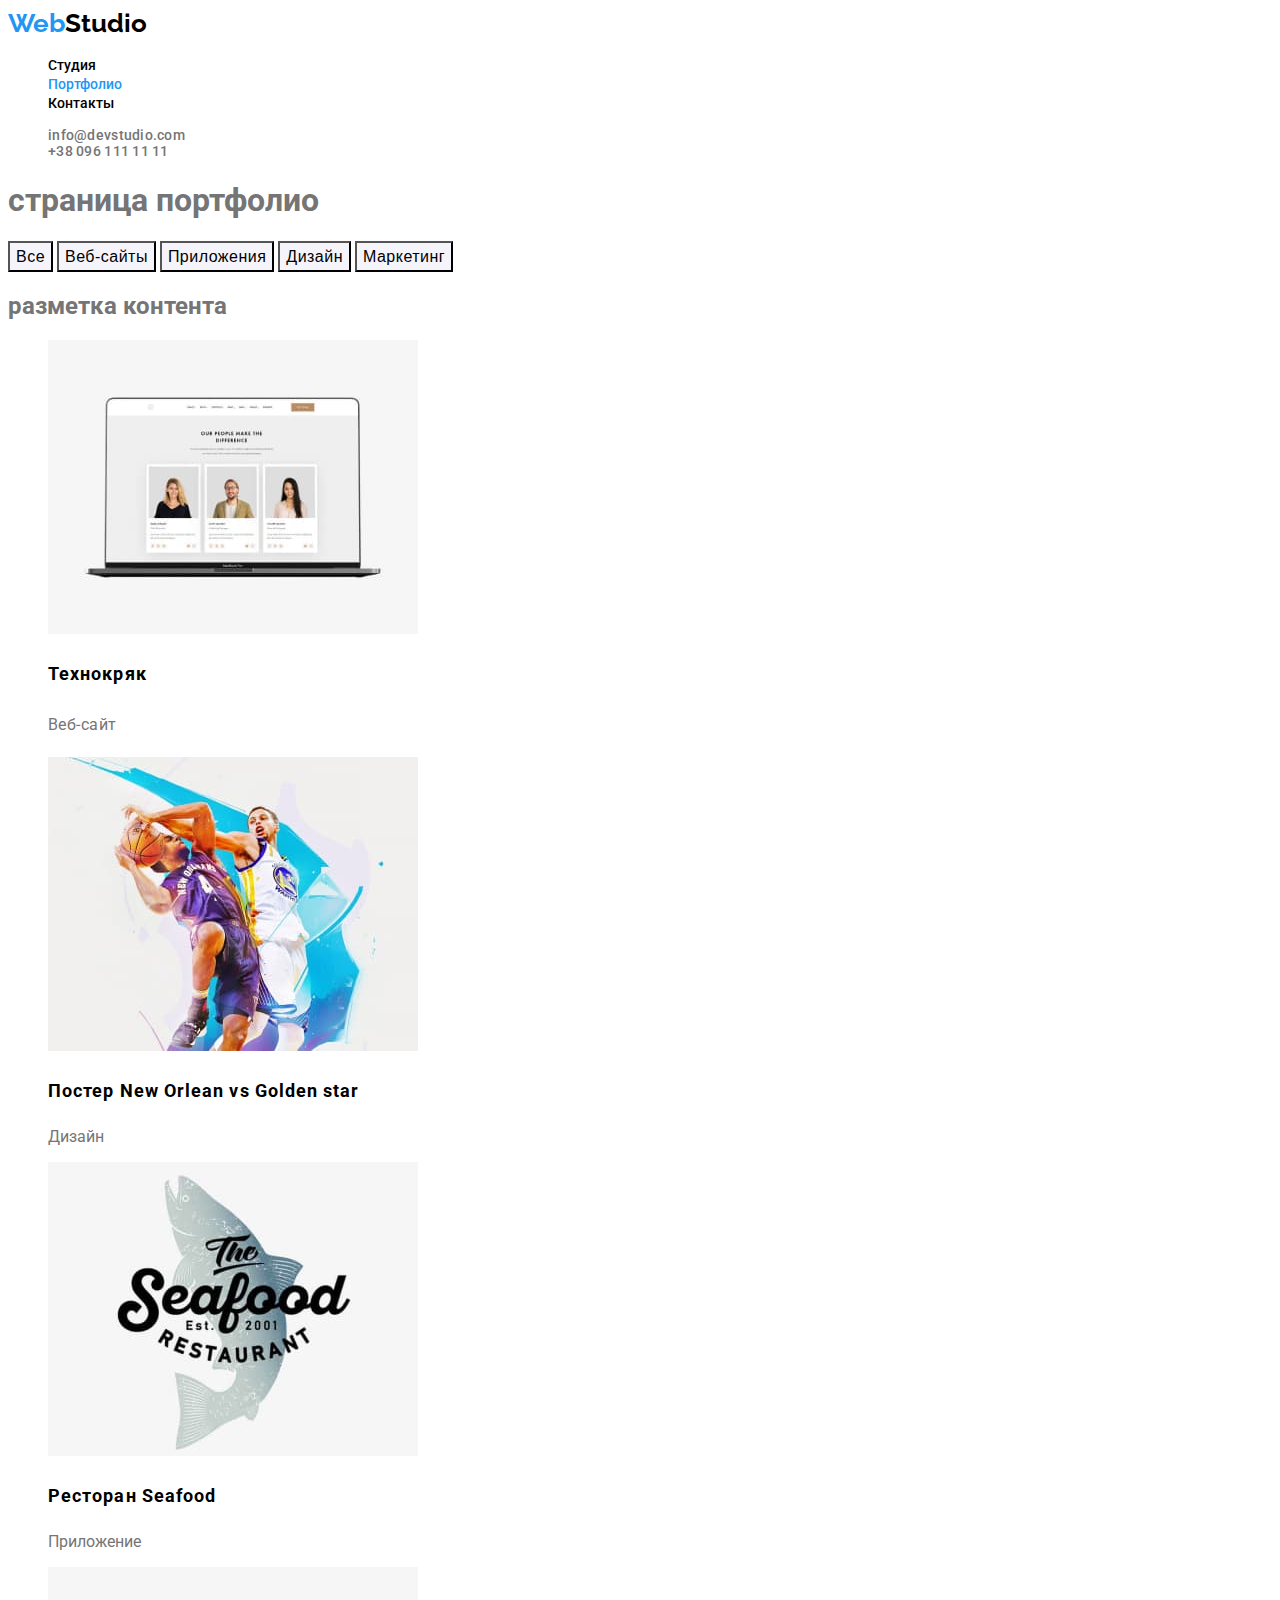
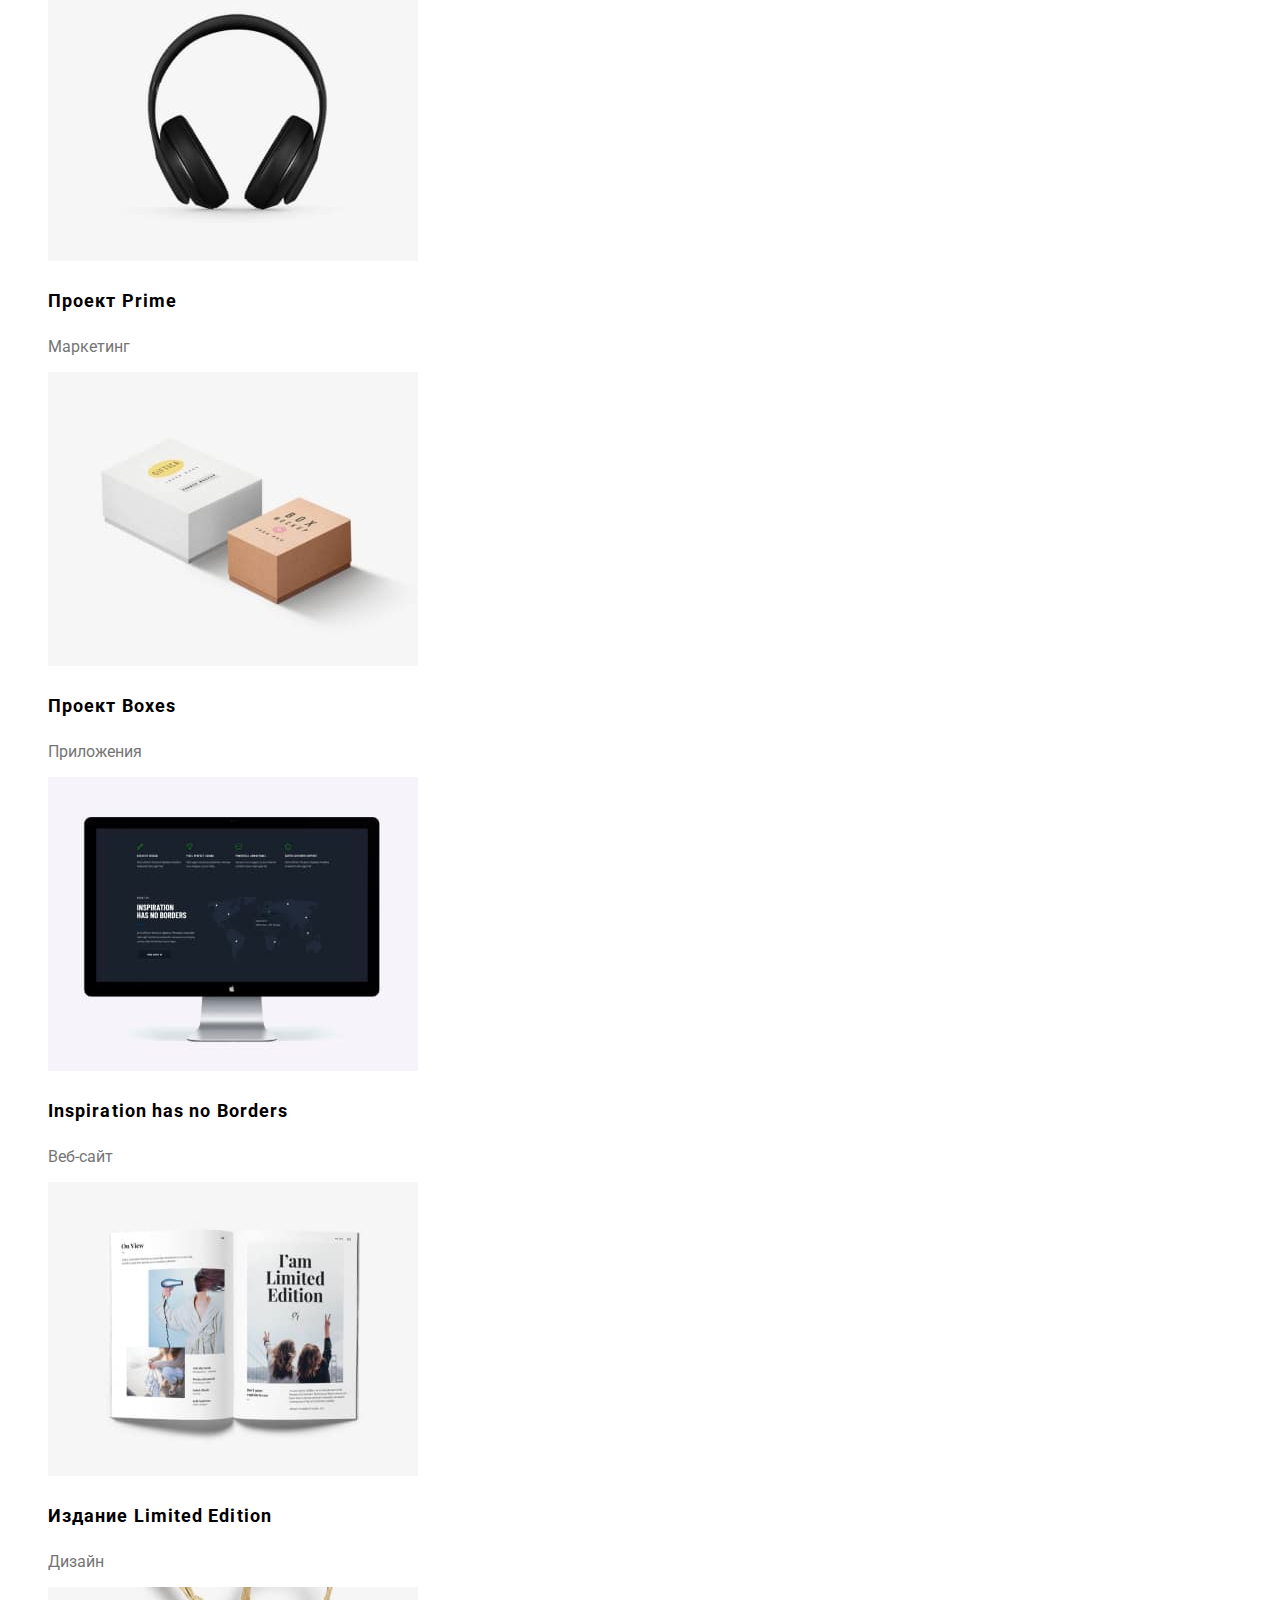
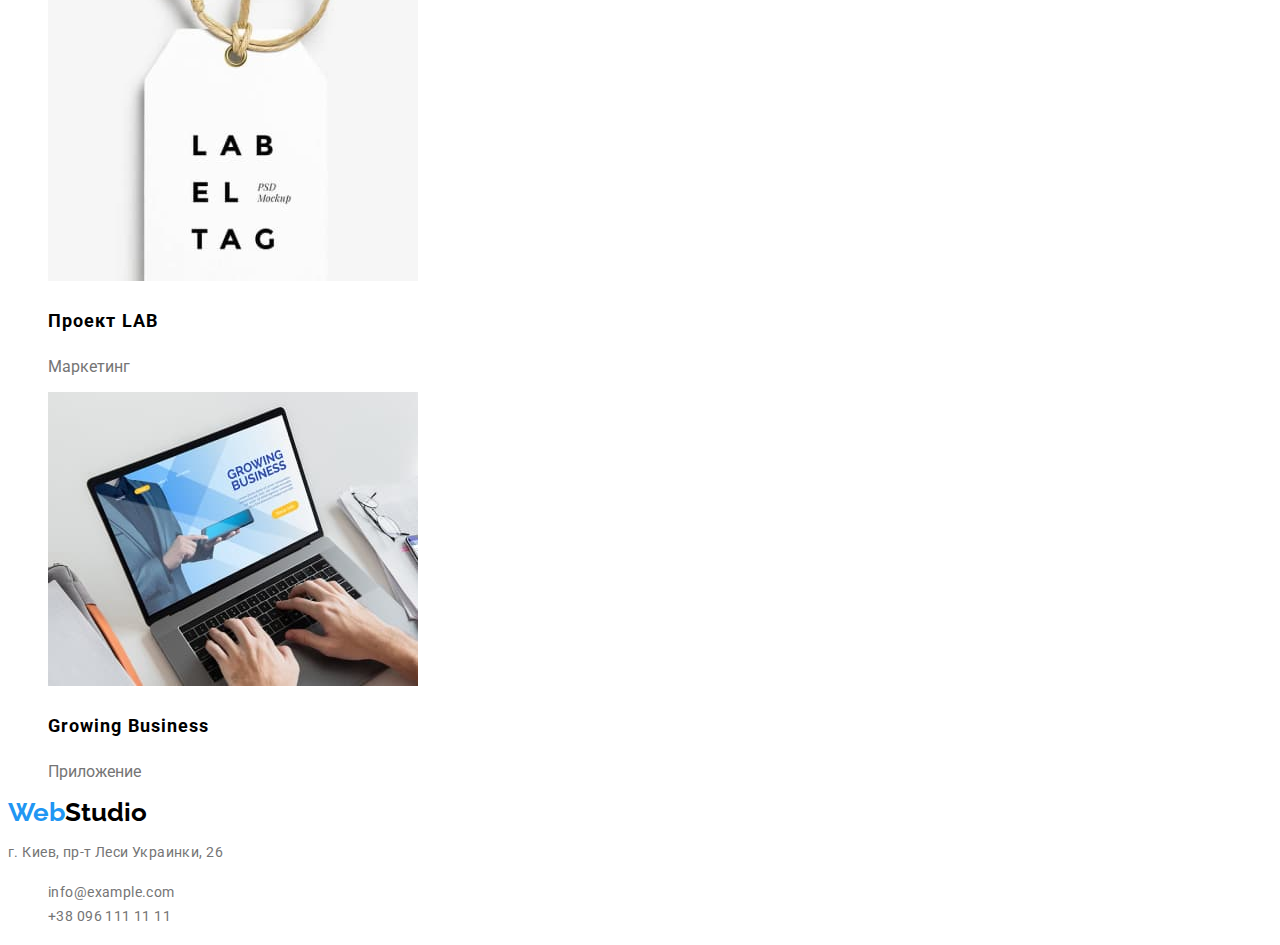
==== portfolio.html @ cb441139 "Home task 2" ====
<!DOCTYPE html>
<html lang="ru">
  <head>
    <meta charset="UTF-8" />
    <meta http-equiv="X-UA-Compatible" content="IE=edge" />
    <meta name="viewport" content="width=device-width, initial-scale=1.0" />
    <title>portfolio</title>
    <link
      href="https://fonts.googleapis.com/css2?family=Raleway:wght@700&family=Roboto:wght@400;500;700;900&display=swap"
      rel="stylesheet"
    />
    <link rel="stylesheet" href="./styles.css" />
  </head>
  <body>
    <header>
      <a class="logo" href="./index.html"
        ><span class="logo-web">Web</span><span class="logo-studio">Studio</span></a
      >
      <nav>
        <ul class="site-nav list">
          <li><a href="./index.html" class="link">Студия</a></li>
          <li><a href="./portfolio.html" class="link current">Портфолио</a></li>
          <li><a href="" class="link">Контакты</a></li>
        </ul>
      </nav>
      <ul class="contact-links list">
        <li><a href="mailto:info@devstudio.com" class="link">info@devstudio.com</a></li>
        <li><a href="tel:+380961111111" class="link">+38 096 111 11 11</a></li>
      </ul>
    </header>
    <main>
      <h1>страница портфолио</h1>
      <div>
        <button type="button" class="btn-background">Все</button>
        <button type="button" class="btn-background">Веб-сайты</button>
        <button type="button" class="btn-background">Приложения</button>
        <button type="button" class="btn-background">Дизайн</button>
        <button type="button" class="btn-background">Маркетинг</button>
      </div>
      <h2>разметка контента</h2>
      <ul class="list">
        <li>
          <img src="./images/technokryak.jpg" alt="разработка сайтов" width="370" height="294" />
          <h3 class="item">Технокряк</h3>
          <p class="desc">Веб-сайт</p>
        </li>
        <li>
          <img src="./images/poster.jpg" alt="дизайн внешней рекламы" width="370" height="294" />
          <h3 lang="en" class="item">Постер New Orlean vs Golden star</h3>
          <p>Дизайн</p>
        </li>
        <li>
          <img src="./images/restaurant.jpg" alt="разработка приложений" width="370" height="294" />
          <h3 lang="en" class="item">Ресторан Seafood</h3>
          <p>Приложение</p>
        </li>
        <li>
          <img
            src="./images/prime.jpg"
            alt="маркетинговые услуги для бизнеса"
            width="370"
            height="294"
          />
          <h3 lang="en" class="item">Проект Prime</h3>
          <p>Маркетинг</p>
        </li>
        <li>
          <img src="./images/boxes.jpg" alt="разработка макетов" width="370" height="294" />
          <h3 lang="en" class="item">Проект Boxes</h3>
          <p>Приложения</p>
        </li>
        <li>
          <img
            src="./images/inspiration.jpg"
            alt="програмное обеспечение"
            width="370"
            height="294"
          />
          <h3 lang="en" class="item">Inspiration has no Borders</h3>
          <p>Веб-сайт</p>
        </li>
        <li>
          <img
            src="./images/izdanie.jpg"
            alt="дизайн полиграфической продукции"
            width="370"
            height="294"
          />
          <h3 lang="en" class="item">Издание Limited Edition</h3>
          <p>Дизайн</p>
        </li>
        <li>
          <img src="./images/lab.jpg" alt="исследование рынка" width="370" height="294" />
          <h3 lang="en" class="item">Проект LAB</h3>
          <p>Маркетинг</p>
        </li>
        <li>
          <img
            src="./images/groving.jpg"
            alt="унструменты для роста бизнеса"
            width="370"
            height="294"
          />
          <h3 lang="en" class="item">Growing Business</h3>
          <p>Приложение</p>
        </li>
      </ul>
      <footer>
        <a class="logo" href="./index.html"
          ><span class="logo-web">Web</span><span class="logo-studio">Studio</span></a
        >
        <address class="address">
          <p class="footer-address">г. Киев, пр-т Леси Украинки, 26</p>
          <ul class="footer-list list">
            <li><a href="mailto:info@example.com" class="footer">info@example.com</a></li>
            <li><a href="tel:+380961111111" class="footer">+38 096 111 11 11</a></li>
          </ul>
        </address>
      </footer>
    </main>
  </body>
</html>
---- styles.css ----
/* основной цвет текста #212121 */

/* вторичный цвет текста #757575 */

/* белый #FFFFFF */

/* акцент #2196F3 */

/* контакты rgba(255, 255, 255, 0.6) */

/* вторичный цвет фона #F5F4FA */
:root {
--primary-text-color:#757575;
--title-text-color:#000;
--accent-color: #2196F3;
--primary-white-color: #fff;
}

body {
    background-color:#fff;
    color:#757575;

    font-family: Roboto, sans-serif;
}

.list{
    list-style: none;
}

.logo {
    color: var(--accent-color);
    font-family: Raleway, sans-serif;
    font-weight: 700;
    font-size: 26px;
    line-height: 1.19;
    text-decoration:none;
}
.logo-web {
    color: #2196F3;
}
.logo-studio {
    color: #000;
}


/* site nav */
.site-nav .link {
color: var(--title-text-color);
 font-weight: 500;
 font-size: 14px;
 line-height: 1,14;
 text-decoration:none;
}

.site-nav .link:hover, .site-nav .link:focus {
    color: var(--accent-color)  
}

.site-nav .link.current {
    color: var(--accent-color)
}


/* hero */
.hero-title {
    color:var(--primary-white-color);
    font-weight: 900;
    font-size: 44px;
    line-height: 1.36;
    text-align: center;
    background:#2F303A ;
}

  /* footer */
.footer{
    color:var(--primary-text-color);
    font-weight: 400;
    font-size: 14px;
    line-height: 1.71;
    letter-spacing: 0.03em;
    text-decoration:none;
}
.footer-list .footer:hover, .footer-list .footer:focus {
    color: var(--accent-color) 
}

.address{
  font-style: normal;
}

.footer-address {
    color: var(--primary-text-color);
    font-weight: 400;
    font-size: 14px;
    line-height: 1.71;
    letter-spacing: 0.03em;
}


/* contact style */
.contact-links .link {
    color: var(--primary-text-color);
    text-decoration:none;
}
.contact-links .link:hover {
    color: var(--accent-color)
}
.contact-links {
    font-weight: 500;
    font-size: 14px;
    line-height:1.14;
    letter-spacing: 0.02em;
}



/* section */
.section-title {
    color: var(--title-text-color);
    font-weight: 700;
    font-size: 36px;
    line-height: 1.16;
    text-align: center; 
}

.section-team {
    color: var(--title-text-color) ;
    font-weight: 500;
    font-size: 16px;
    line-height: 1.19;
    letter-spacing: 0.03em;
}

.list .title {
    color: var(--title-text-color);
    font-weight: 700;
    font-size: 14px;
    line-height: 1.14;
    text-transform: uppercase;
}

.section .work text {
    font-weight: 400;
    font-size: 14px;
    line-height: 1.71;
  }


/* button */
.button {
    color: #fff;
    background-color: var(--accent-color);
    font-weight: 700;
    font-size: 16px;
    line-height: 1.9;
}
.button.primery {
    background-color: var(--accent-color);
    color: var(--primary-white-color);
}

.c-button {
    appearance: none;
    border: 0;
    border-radius: 4px;
    background: #2196F3;
    color: #fff;
    padding: 10px 32px;
    font-size: 16px;
  }


  /* --------------------СТРАНИЦА ПОРТФОЛИО-------------------- */

  .item {
    color:var(--title-text-color);
    font-weight: 700;
    font-size: 18px;
    line-height: 2;
    letter-spacing: 0.06em;
  }
  .desc {
    font-weight: 400;
    font-size: 16px;
    line-height:1.9;
    letter-spacing: 0.03em;
  }

  .btn-background {
    background: #F5F4FA;
    font-weight: 500;
    font-size: 16px;
    line-height:  1.6;
    text-align: center;
    letter-spacing: 0.03em;
  }
.btn-background .btn-background:hover, .btn-background:focus {
    background: var(--accent-color);
    color: var(--primary-white-color);
    
}
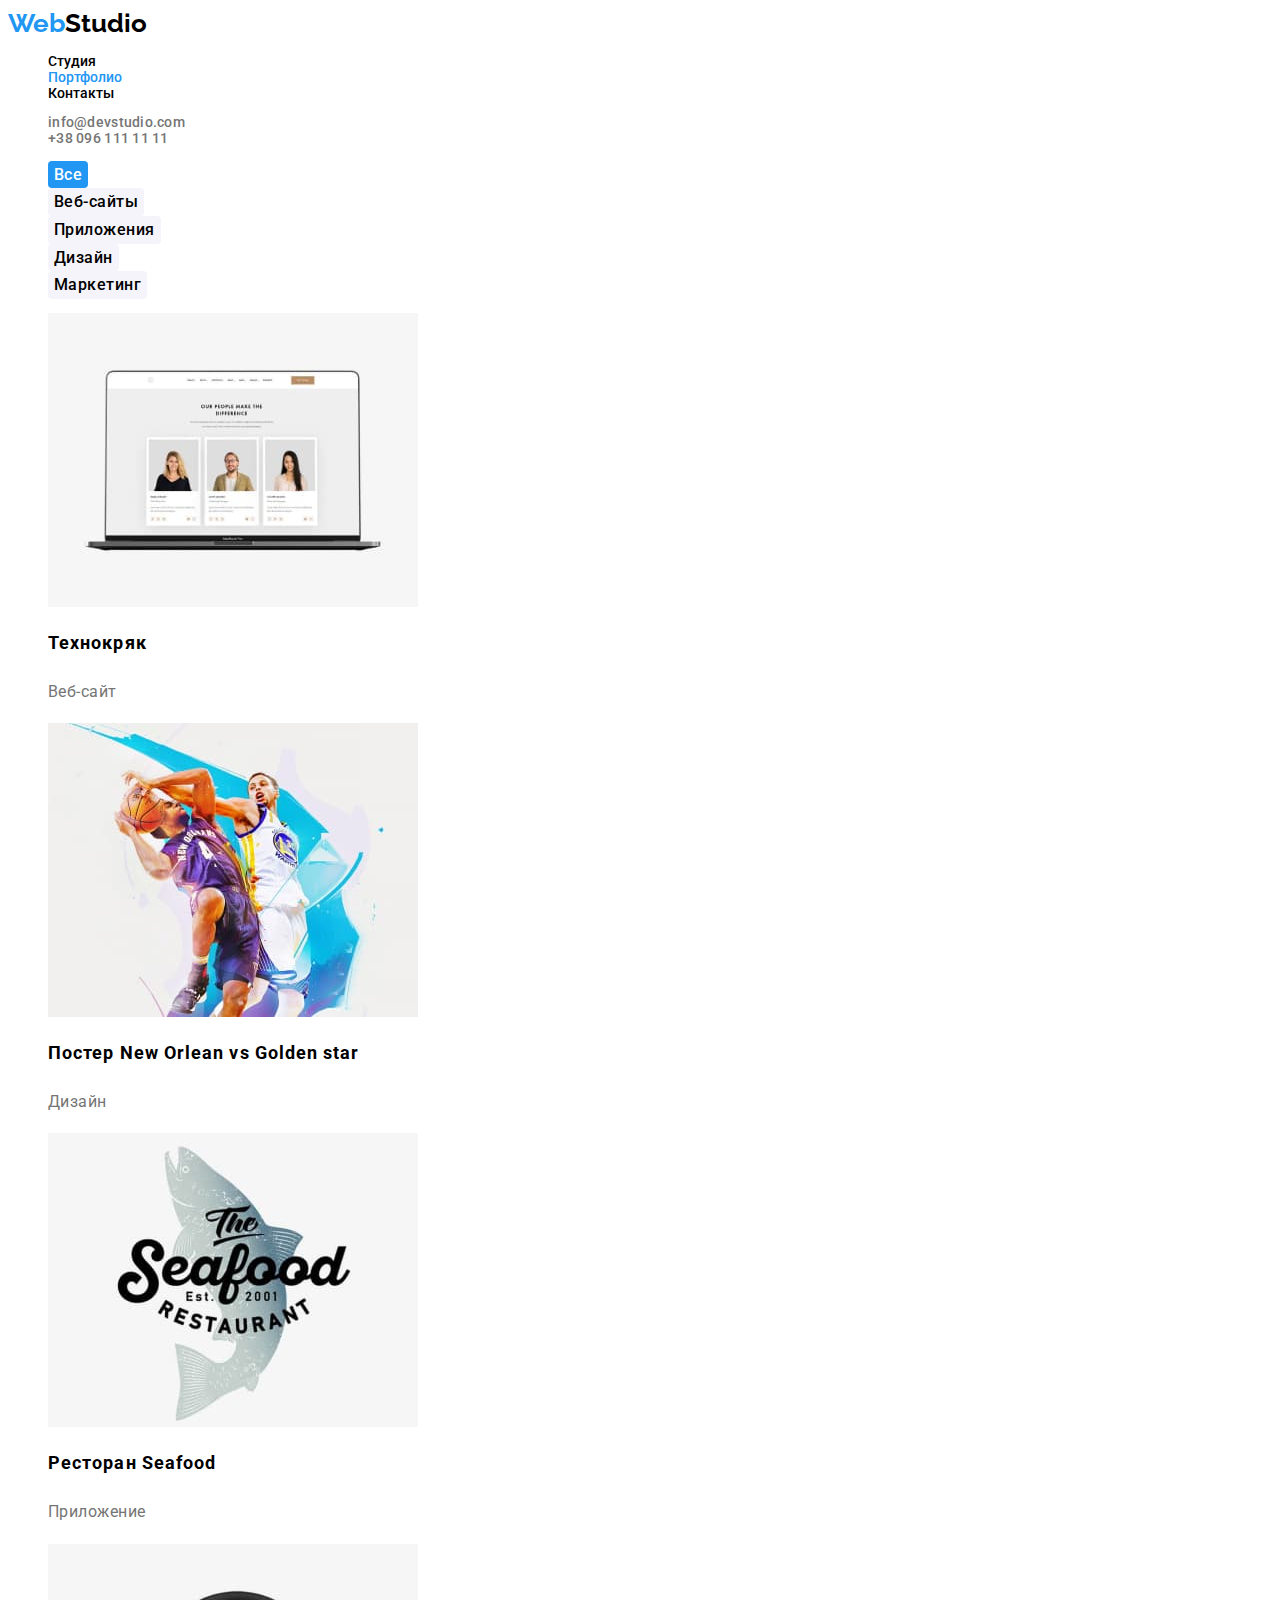
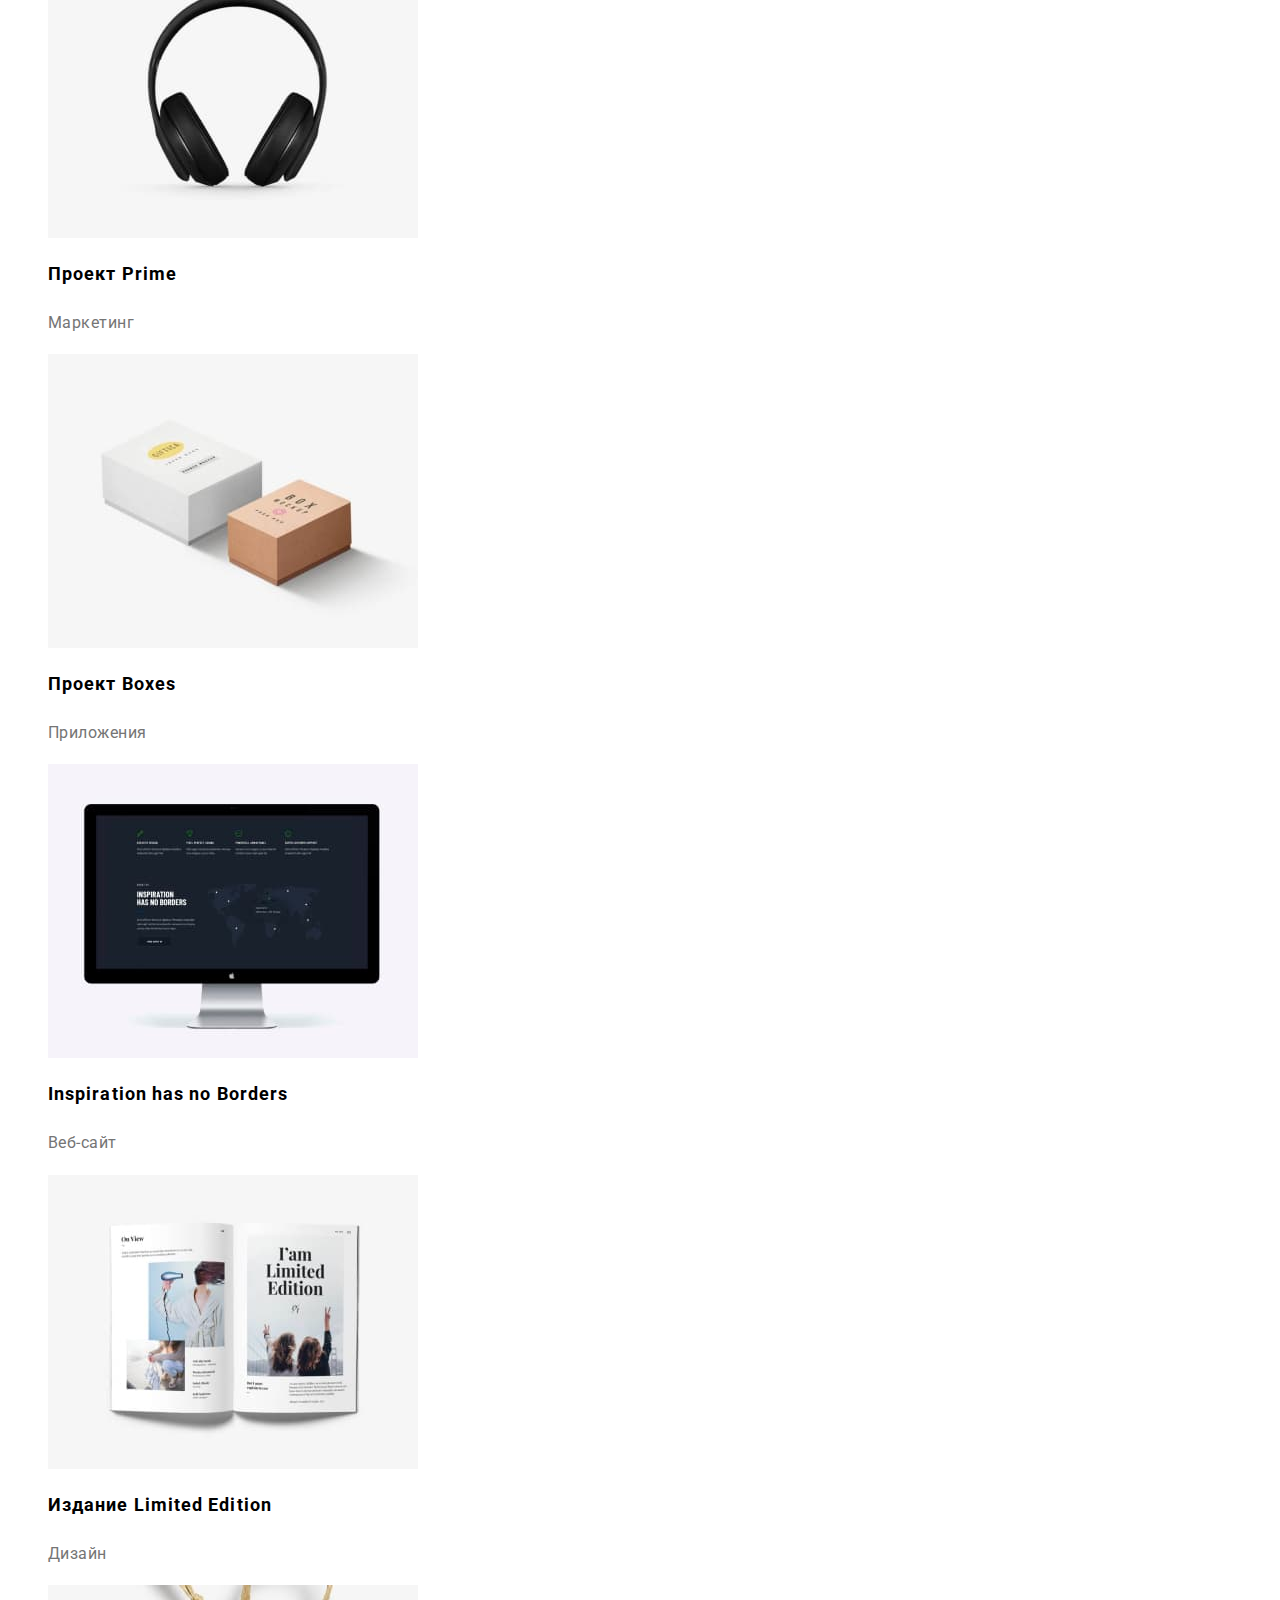
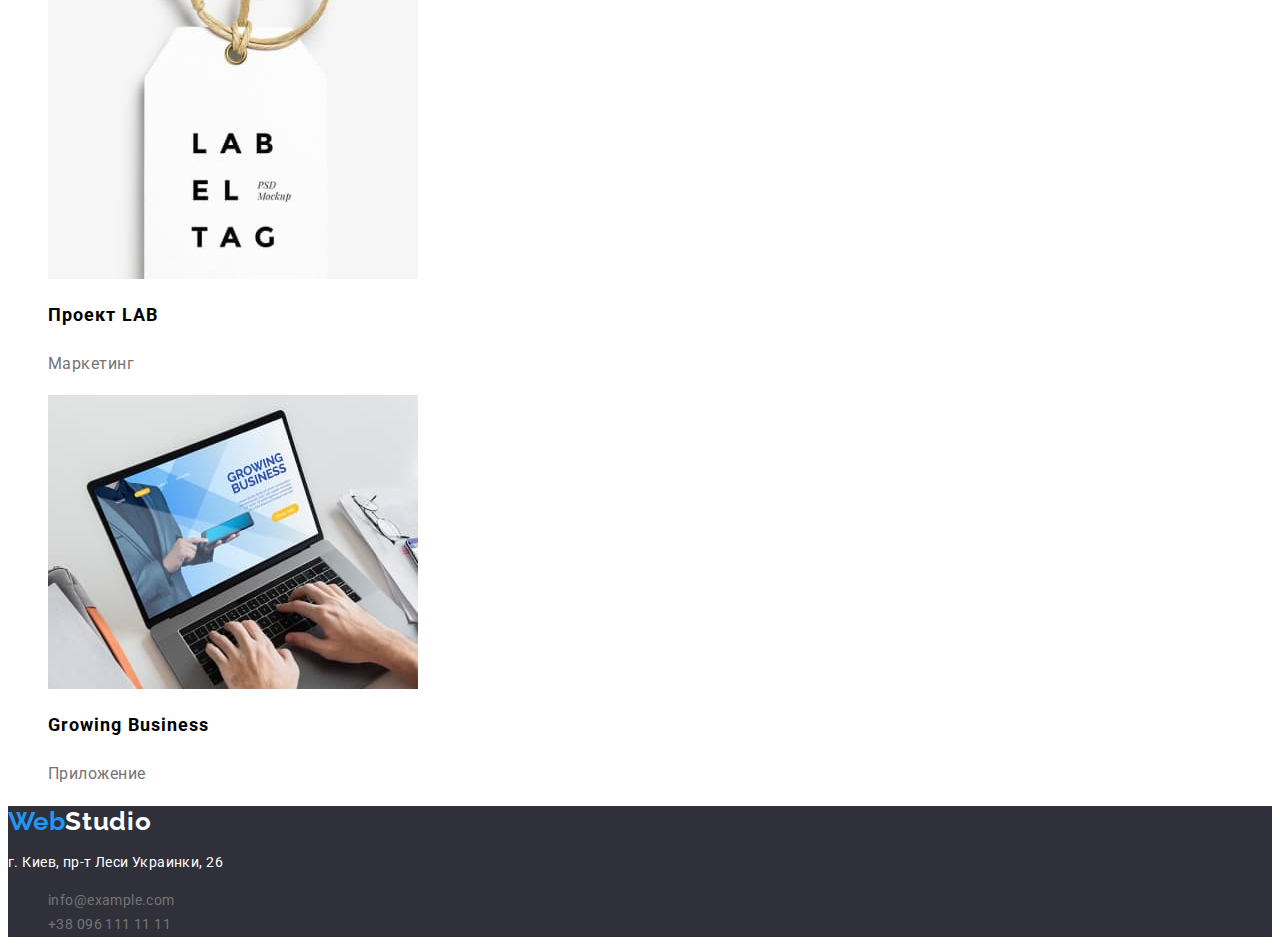
==== commit 07903aaf: "Home task 2" ====
--- a/portfolio.html
+++ b/portfolio.html
@@ -29,85 +29,91 @@
       </ul>
     </header>
     <main>
-      <h1>страница портфолио</h1>
-      <div>
-        <button type="button" class="btn-background">Все</button>
-        <button type="button" class="btn-background">Веб-сайты</button>
-        <button type="button" class="btn-background">Приложения</button>
-        <button type="button" class="btn-background">Дизайн</button>
-        <button type="button" class="btn-background">Маркетинг</button>
-      </div>
-      <h2>разметка контента</h2>
-      <ul class="list">
-        <li>
-          <img src="./images/technokryak.jpg" alt="разработка сайтов" width="370" height="294" />
-          <h3 class="item">Технокряк</h3>
-          <p class="desc">Веб-сайт</p>
-        </li>
-        <li>
-          <img src="./images/poster.jpg" alt="дизайн внешней рекламы" width="370" height="294" />
-          <h3 lang="en" class="item">Постер New Orlean vs Golden star</h3>
-          <p>Дизайн</p>
-        </li>
-        <li>
-          <img src="./images/restaurant.jpg" alt="разработка приложений" width="370" height="294" />
-          <h3 lang="en" class="item">Ресторан Seafood</h3>
-          <p>Приложение</p>
-        </li>
-        <li>
-          <img
-            src="./images/prime.jpg"
-            alt="маркетинговые услуги для бизнеса"
-            width="370"
-            height="294"
-          />
-          <h3 lang="en" class="item">Проект Prime</h3>
-          <p>Маркетинг</p>
-        </li>
-        <li>
-          <img src="./images/boxes.jpg" alt="разработка макетов" width="370" height="294" />
-          <h3 lang="en" class="item">Проект Boxes</h3>
-          <p>Приложения</p>
-        </li>
-        <li>
-          <img
-            src="./images/inspiration.jpg"
-            alt="програмное обеспечение"
-            width="370"
-            height="294"
-          />
-          <h3 lang="en" class="item">Inspiration has no Borders</h3>
-          <p>Веб-сайт</p>
-        </li>
-        <li>
-          <img
-            src="./images/izdanie.jpg"
-            alt="дизайн полиграфической продукции"
-            width="370"
-            height="294"
-          />
-          <h3 lang="en" class="item">Издание Limited Edition</h3>
-          <p>Дизайн</p>
-        </li>
-        <li>
-          <img src="./images/lab.jpg" alt="исследование рынка" width="370" height="294" />
-          <h3 lang="en" class="item">Проект LAB</h3>
-          <p>Маркетинг</p>
-        </li>
-        <li>
-          <img
-            src="./images/groving.jpg"
-            alt="унструменты для роста бизнеса"
-            width="370"
-            height="294"
-          />
-          <h3 lang="en" class="item">Growing Business</h3>
-          <p>Приложение</p>
-        </li>
-      </ul>
-      <footer>
+      <section>
+        <h1 hidden>страница портфолио</h1>
+        <ul class="list">
+          <li><button type="button" class="btn-current" class="btn-background">Все</button></li>
+          <li><button type="button" class="btn-background">Веб-сайты</button></li>
+          <li><button type="button" class="btn-background">Приложения</button></li>
+          <li><button type="button" class="btn-background">Дизайн</button></li>
+          <li><button type="button" class="btn-background">Маркетинг</button></li>
+        </ul>
+        <ul class="list">
+          <li>
+            <img src="./images/technokryak.jpg" alt="разработка сайтов" width="370" height="294" />
+            <h2 class="item">Технокряк</h2>
+            <p class="desc">Веб-сайт</p>
+          </li>
+          <li>
+            <img src="./images/poster.jpg" alt="дизайн внешней рекламы" width="370" height="294" />
+            <h2 class="item">Постер <span lang="en">New Orlean vs Golden star</span></h2>
+            <p class="desc">Дизайн</p>
+          </li>
+          <li>
+            <img
+              src="./images/restaurant.jpg"
+              alt="разработка приложений"
+              width="370"
+              height="294"
+            />
+            <h2 class="item">Ресторан<span lang="en"> Seafood</span></h2>
+            <p class="desc">Приложение</p>
+          </li>
+          <li>
+            <img
+              src="./images/prime.jpg"
+              alt="маркетинговые услуги для бизнеса"
+              width="370"
+              height="294"
+            />
+            <h2 class="item">Проект<span lang="en"> Prime</span></h2>
+            <p class="desc">Маркетинг</p>
+          </li>
+          <li>
+            <img src="./images/boxes.jpg" alt="разработка макетов" width="370" height="294" />
+            <h2 class="item">Проект<span lang="en"> Boxes</span></h2>
+            <p class="desc">Приложения</p>
+          </li>
+          <li>
+            <img
+              src="./images/inspiration.jpg"
+              alt="програмное обеспечение"
+              width="370"
+              height="294"
+            />
+            <h2 lang="en" class="item">Inspiration has no Borders</h2>
+            <p class="desc">Веб-сайт</p>
+          </li>
+          <li>
+            <img
+              src="./images/izdanie.jpg"
+              alt="дизайн полиграфической продукции"
+              width="370"
+              height="294"
+            />
+            <h2 class="item">Издание<span lang="en"> Limited Edition</span></h2>
+            <p class="desc">Дизайн</p>
+          </li>
+          <li>
+            <img src="./images/lab.jpg" alt="исследование рынка" width="370" height="294" />
+            <h2 class="item">Проект<span lang="en"> LAB</span></h2>
+            <p class="desc">Маркетинг</p>
+          </li>
+          <li>
+            <img
+              src="./images/groving.jpg"
+              alt="унструменты для роста бизнеса"
+              width="370"
+              height="294"
+            />
+            <h2 lang="en" class="item">Growing Business</h2>
+            <p class="desc">Приложение</p>
+          </li>
+        </ul>
+      </section>
+      <footer class="footer-section">
         <a class="logo" href="./index.html"
-          ><span class="logo-web">Web</span><span class="logo-studio">Studio</span></a
+          ><span class="logo-web">Web</span><span class="logo-footer">Studio</span></a
         >
         <address class="address">
           <p class="footer-address">г. Киев, пр-т Леси Украинки, 26</p>
--- a/styles.css
+++ b/styles.css
@@ -14,12 +14,13 @@
 --title-text-color:#000;
 --accent-color: #2196F3;
 --primary-white-color: #fff;
+--second-color: #2F303A;
 }
 
 body {
-    background-color:#fff;
-    color:#757575;
-
+    background-color: var(--primary-white-color);
+    color: var(--primary-text-color);
+    font-size: 14px;    
     font-family: Roboto, sans-serif;
 }
 
@@ -36,15 +37,15 @@
     text-decoration:none;
 }
 .logo-web {
-    color: #2196F3;
+    color: var(--accent-color);
 }
 .logo-studio {
-    color: #000;
+    color: var(--title-text-color)
 }
 
 
 /* site nav */
-.site-nav .link {
+.link {
 color: var(--title-text-color);
  font-weight: 500;
  font-size: 14px;
@@ -52,11 +53,10 @@
  text-decoration:none;
 }
 
-.site-nav .link:hover, .site-nav .link:focus {
+.link:hover, .link:focus {
     color: var(--accent-color)  
 }
-
-.site-nav .link.current {
+.link.current {
     color: var(--accent-color)
 }
 
@@ -68,7 +68,28 @@
     font-size: 44px;
     line-height: 1.36;
     text-align: center;
-    background:#2F303A ;
+    letter-spacing: 0.06em;
+    text-transform: uppercase;
+
+}
+.hero {
+    background: var(--second-color);
+    height: 600px;
+ 
+}
+
+.main-title {
+    Width: 696px;
+    Height: 120px;
+    Top: 280px;
+    Left:452px;
+}
+
+.photo{
+    background-color: var(--primary-white-color);
+    width: 270px;
+    height: 368px;
+   
 }
 
   /* footer */
@@ -80,22 +101,29 @@
     letter-spacing: 0.03em;
     text-decoration:none;
 }
-.footer-list .footer:hover, .footer-list .footer:focus {
+.footer:hover,.footer:focus {
     color: var(--accent-color) 
 }
-
-.address{
-  font-style: normal;
-}
-
+.address {
+    font-style: normal;
+}
 .footer-address {
-    color: var(--primary-text-color);
+    color:var(--primary-white-color);
     font-weight: 400;
     font-size: 14px;
     line-height: 1.71;
     letter-spacing: 0.03em;
 }
-
+.footer-section {
+    background:var(--second-color);
+}
+.logo-footer {
+    color: var(--primary-white-color);
+    font-weight: 700;
+    font-size: 26px;
+    line-height:1.19;
+    letter-spacing: 0.03em;
+}
 
 /* contact style */
 .contact-links .link {
@@ -123,6 +151,10 @@
     text-align: center; 
 }
 
+.section-people {
+ background: #F5F4FA;;
+
+ }
 .section-team {
     color: var(--title-text-color) ;
     font-weight: 500;
@@ -131,7 +163,7 @@
     letter-spacing: 0.03em;
 }
 
-.list .title {
+.title {
     color: var(--title-text-color);
     font-weight: 700;
     font-size: 14px;
@@ -139,7 +171,7 @@
     text-transform: uppercase;
 }
 
-.section .work text {
+.work text {
     font-weight: 400;
     font-size: 14px;
     line-height: 1.71;
@@ -148,26 +180,19 @@
 
 /* button */
 .button {
-    color: #fff;
+    color: var(--primary-white-color);
     background-color: var(--accent-color);
+    font-family: inherit;
     font-weight: 700;
     font-size: 16px;
     line-height: 1.9;
-}
-.button.primery {
-    background-color: var(--accent-color);
-    color: var(--primary-white-color);
-}
-
-.c-button {
-    appearance: none;
     border: 0;
     border-radius: 4px;
-    background: #2196F3;
-    color: #fff;
-    padding: 10px 32px;
-    font-size: 16px;
-  }
+    cursor: pointer;
+}
+
+
+
 
 
   /* --------------------СТРАНИЦА ПОРТФОЛИО-------------------- */
@@ -188,14 +213,30 @@
 
   .btn-background {
     background: #F5F4FA;
+    font-family: inherit;
     font-weight: 500;
     font-size: 16px;
     line-height:  1.6;
     text-align: center;
     letter-spacing: 0.03em;
-  }
-.btn-background .btn-background:hover, .btn-background:focus {
+    border: 0;
+    border-radius: 4px;
+    cursor: pointer;
+  }
+.btn-background:hover, .btn-background:focus {
     background: var(--accent-color);
     color: var(--primary-white-color);
-    
-}
+}
+.btn-current {
+    background: var(--accent-color);
+    color: var(--primary-white-color);
+    font-family: inherit;
+    font-weight: 500;
+    font-size: 16px;
+    line-height: 1.6;
+    text-align: center;
+    letter-spacing: 0.03em;
+    border: 0;
+    border-radius: 4px;
+    cursor: pointer;
+}
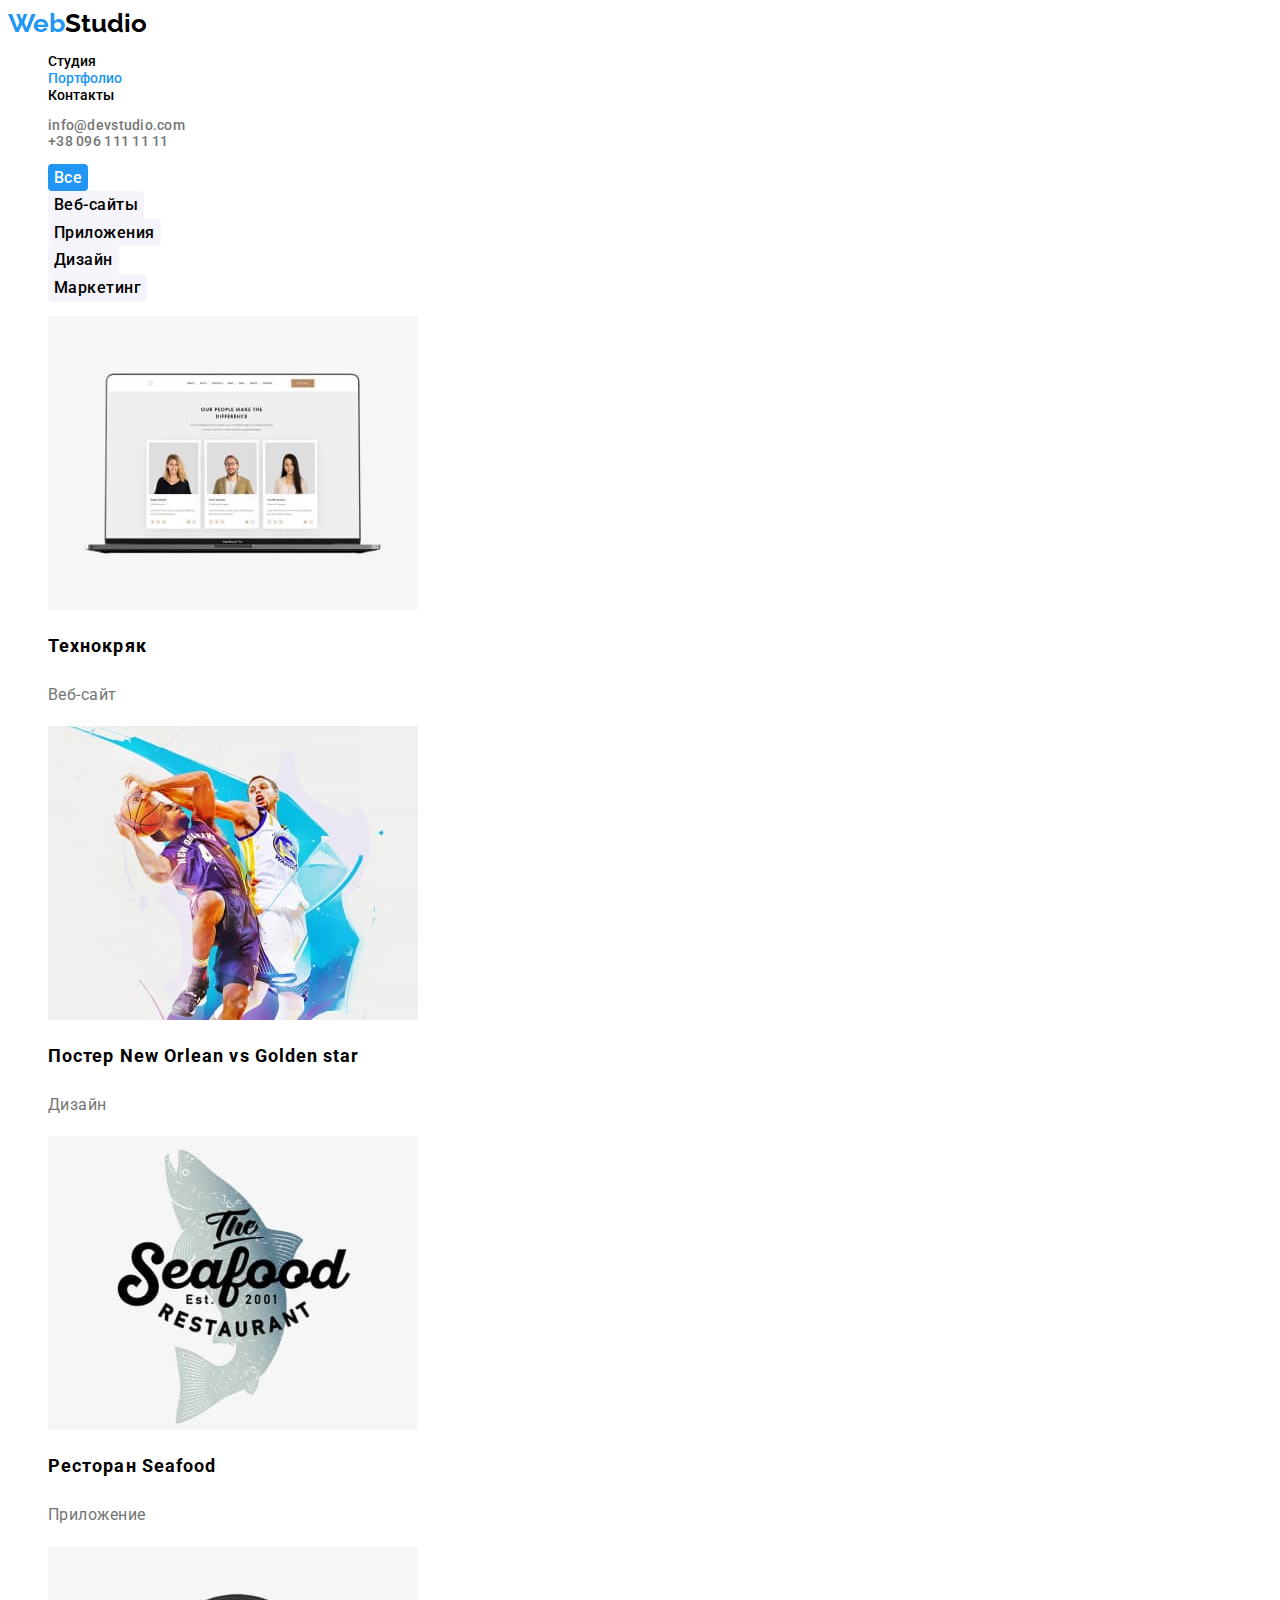
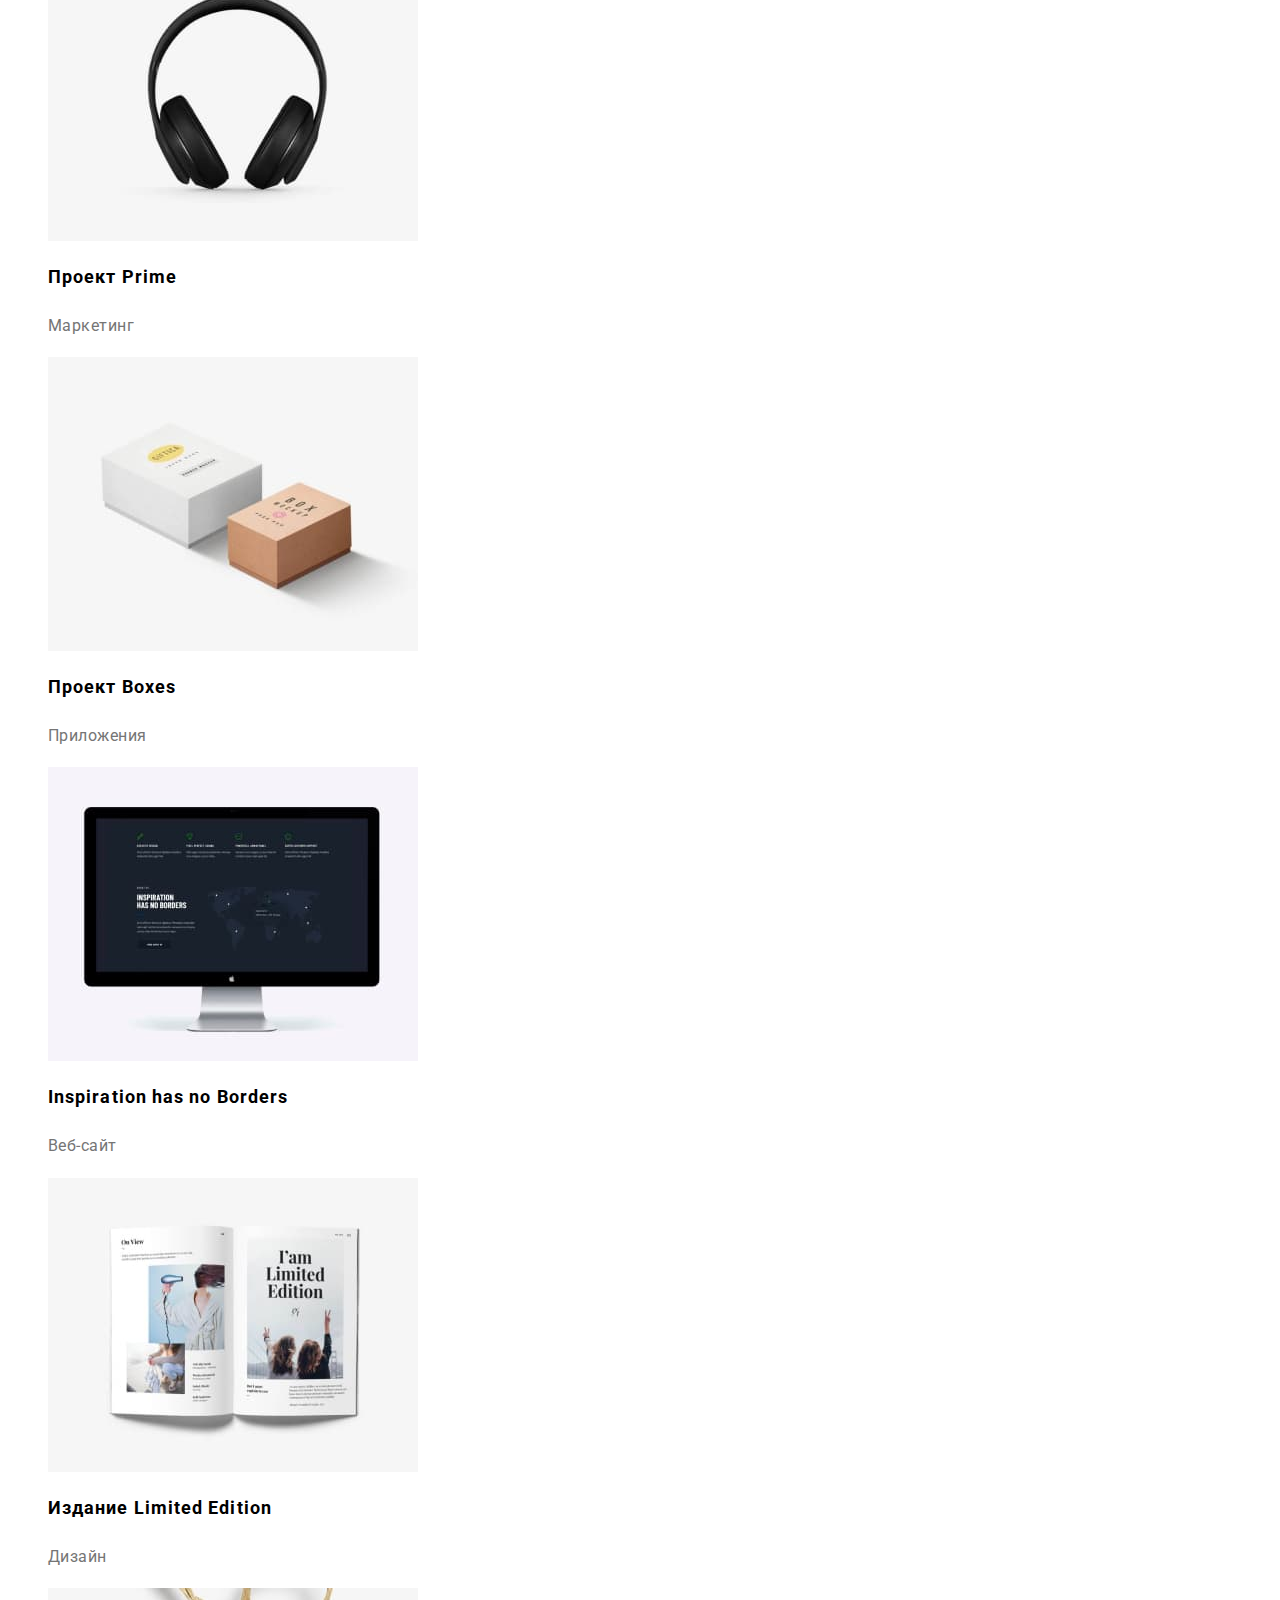
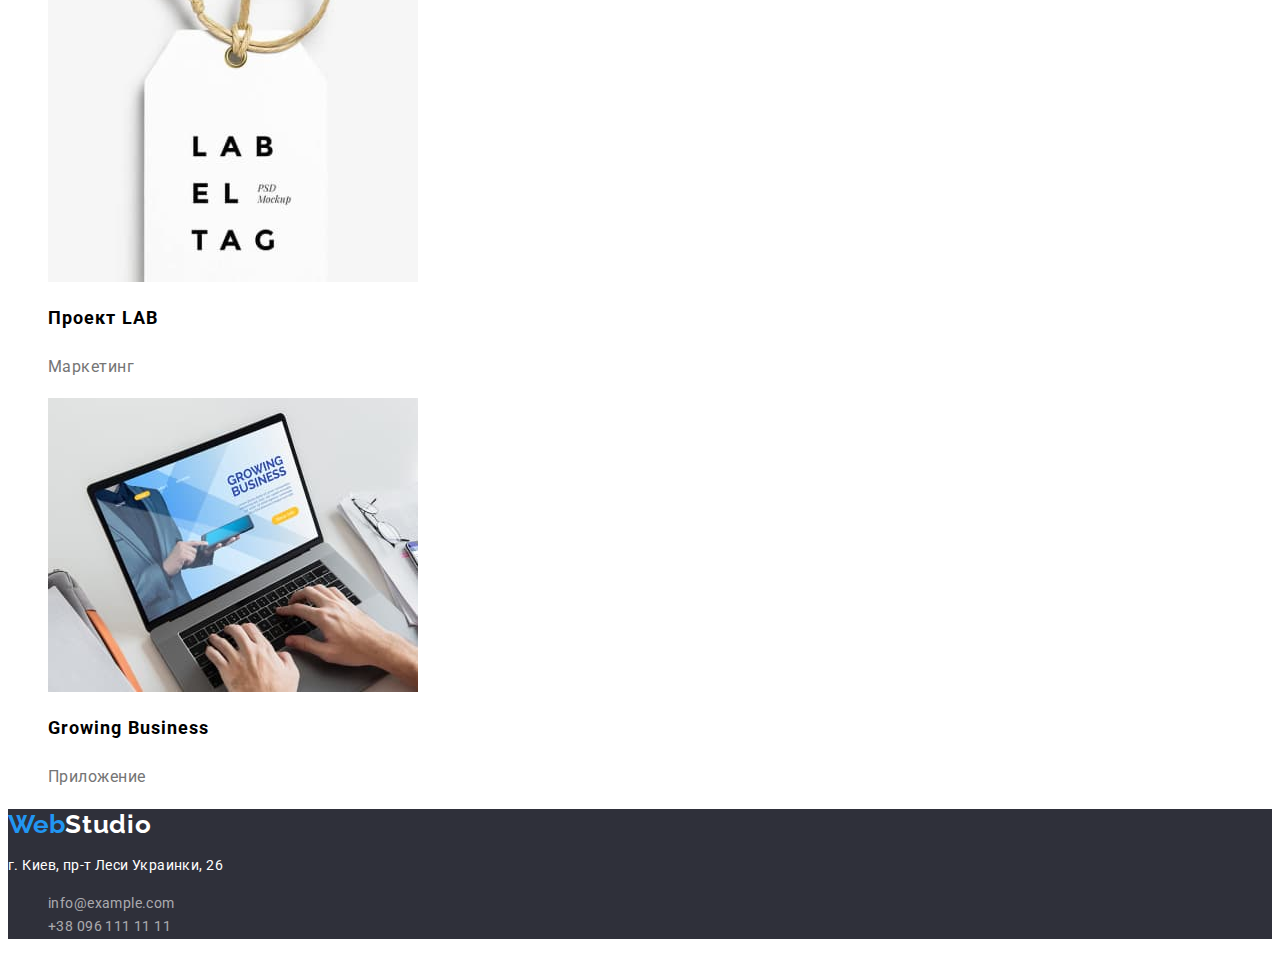
==== commit 0e2a9a0a: "edit final hw2" ====
--- a/portfolio.html
+++ b/portfolio.html
@@ -24,8 +24,8 @@
         </ul>
       </nav>
       <ul class="contact-links list">
-        <li><a href="mailto:info@devstudio.com" class="link">info@devstudio.com</a></li>
-        <li><a href="tel:+380961111111" class="link">+38 096 111 11 11</a></li>
+        <li><a href="mailto:info@devstudio.com" class="feedback">info@devstudio.com</a></li>
+        <li><a href="tel:+380961111111" class="feedback">+38 096 111 11 11</a></li>
       </ul>
     </header>
     <main>
--- a/styles.css
+++ b/styles.css
@@ -44,19 +44,32 @@
 }
 
 
+
+
 /* site nav */
 .link {
-color: var(--title-text-color);
+ color: var(--title-text-color);
  font-weight: 500;
  font-size: 14px;
- line-height: 1,14;
+ line-height: 1.14;
  text-decoration:none;
+}
+.link.current {
+    color: var(--accent-color);
 }
 
 .link:hover, .link:focus {
     color: var(--accent-color)  
 }
-.link.current {
+
+.feedback {
+    color: var(--primary-text-color);
+    font-weight: 500;
+    font-size: 14px;
+    line-height: 1.14;
+    text-decoration:none;
+}
+.feedback:hover, .feedback:focus {
     color: var(--accent-color)
 }
 
@@ -94,7 +107,7 @@
 
   /* footer */
 .footer{
-    color:var(--primary-text-color);
+    color: rgba(255, 255, 255, 0.6);
     font-weight: 400;
     font-size: 14px;
     line-height: 1.71;
@@ -126,10 +139,7 @@
 }
 
 /* contact style */
-.contact-links .link {
-    color: var(--primary-text-color);
-    text-decoration:none;
-}
+
 .contact-links .link:hover {
     color: var(--accent-color)
 }
